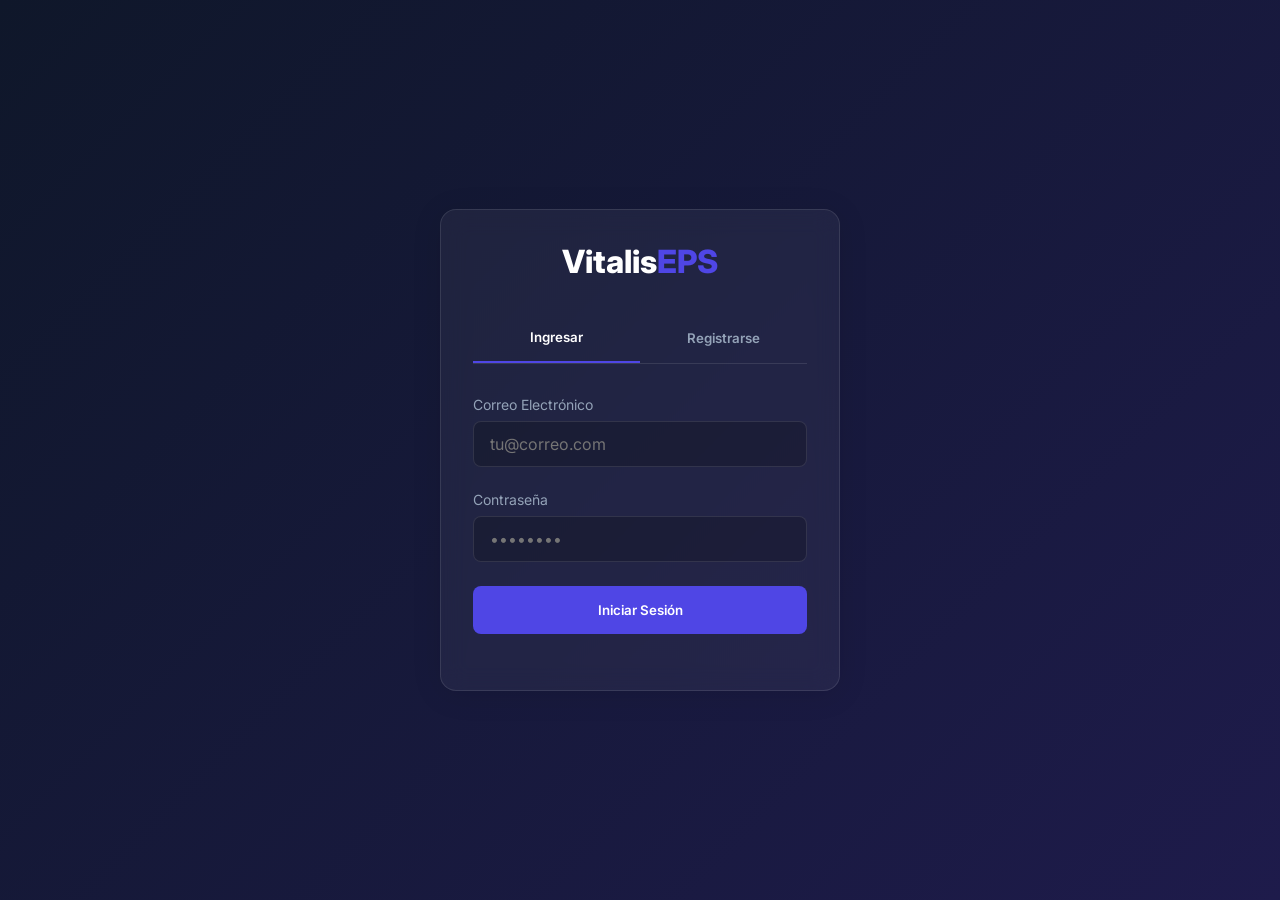
==== frontend/dashboard.html @ 6adc3991 "Commit inicial del sistema EPS - Frontend y Backend base" ====
<!DOCTYPE html>
<html lang="es">
<head>
    <meta charset="UTF-8">
    <meta name="viewport" content="width=device-width, initial-scale=1.0">
    <title>Dashboard - EPS Vitalis</title>
    <link href="https://fonts.googleapis.com/css2?family=Inter:wght@300;400;600;800&display=swap" rel="stylesheet">
    <link rel="stylesheet" href="style.css">
</head>
<body class="dashboard-body">
    <nav class="sidebar glass-panel">
        <h2 class="brand-title">Vitalis<span>EPS</span></h2>
        <p class="user-role" id="userRoleBadge">Rol</p>
        
        <ul class="nav-menu">
            <li><button onclick="showSection('inicio')" class="nav-btn active">Inicio</button></li>
            <li><button onclick="showSection('citas')" class="nav-btn">Mis Citas</button></li>
            <li><button onclick="showSection('historial')" class="nav-btn">Historial Clínico</button></li>
            <li><button onclick="showSection('facturas')" class="nav-btn">Facturación</button></li>
        </ul>
        
        <button onclick="logout()" class="btn-secondary logout-btn">Cerrar Sesión</button>
    </nav>

    <main class="main-content">
        <header class="top-header glass-panel">
            <h1 id="userGreeting">Bienvenido</h1>
        </header>

        <div class="content-area">
            
            <section id="sec-inicio" class="content-section active-section">
                <div class="cards-grid">
                    <div class="card glass-panel">
                        <h3>Próxima Cita</h3>
                        <p id="nextAppointment">No hay citas programadas.</p>
                    </div>
                    <div class="card glass-panel">
                        <h3>Estado de Cuenta</h3>
                        <p id="accountStatus">Al día</p>
                    </div>
                </div>
            </section>

            <section id="sec-citas" class="content-section hidden-section">
                <div class="glass-panel">
                    <h2>Agendar Nueva Cita</h2>
                    <form id="agendarCitaForm" class="grid-form">
                        <div class="input-group">
                            <label>Especialidad/Profesional</label>
                            <select id="selectProfesional" required>
                                <option value="">Cargando...</option>
                            </select>
                        </div>
                        <div class="input-group">
                            <label>Centro de Salud</label>
                            <select id="selectCentro" required>
                                <option value="">Cargando...</option>
                            </select>
                        </div>
                        <div class="input-group">
                            <label>Fecha y Hora</label>
                            <input type="datetime-local" id="citaFecha" required>
                        </div>
                        <button type="submit" class="btn-primary">Agendar</button>
                    </form>
                </div>
                
                <div class="glass-panel mt-20">
                    <h2>Historial de Citas</h2>
                    <ul id="listaCitas" class="data-list"></ul>
                </div>
            </section>

            <section id="sec-historial" class="content-section hidden-section">
                <div class="glass-panel">
                    <h2>Mi Historial Clínico</h2>
                    <ul id="listaHistorial" class="data-list"></ul>
                </div>
            </section>

            <section id="sec-facturas" class="content-section hidden-section">
                <div class="glass-panel">
                    <h2>Mis Facturas</h2>
                    <ul id="listaFacturas" class="data-list"></ul>
                </div>
            </section>

        </div>
    </main>
    <script src="app.js"></script>
    <script>
        // Check si está autenticado
        if (!localStorage.getItem('token')) {
            window.location.href = 'index.html';
        }
        initDashboard();
    </script>
</body>
</html>
---- frontend/style.css ----
:root {
    --primary: #4F46E5;
    --primary-hover: #4338CA;
    --bg-gradient-1: #0f172a;
    --bg-gradient-2: #1e1b4b;
    --glass-bg: rgba(255, 255, 255, 0.05);
    --glass-border: rgba(255, 255, 255, 0.1);
    --text-main: #f8fafc;
    --text-muted: #94a3b8;
    --success: #10b981;
    --danger: #ef4444;
}

* {
    margin: 0;
    padding: 0;
    box-sizing: border-box;
    font-family: 'Inter', sans-serif;
}

body {
    background: linear-gradient(135deg, var(--bg-gradient-1), var(--bg-gradient-2));
    color: var(--text-main);
    min-height: 100vh;
    overflow-x: hidden;
}

.glass-panel {
    background: var(--glass-bg);
    backdrop-filter: blur(12px);
    -webkit-backdrop-filter: blur(12px);
    border: 1px solid var(--glass-border);
    border-radius: 16px;
    padding: 2rem;
    box-shadow: 0 4px 30px rgba(0, 0, 0, 0.1);
}

/* AUTH PAGE */
.auth-container {
    display: flex;
    justify-content: center;
    align-items: center;
    min-height: 100vh;
}

.auth-container .glass-panel {
    width: 100%;
    max-width: 400px;
    animation: fadeIn 0.5s ease;
}

.brand-title {
    font-size: 2rem;
    font-weight: 800;
    text-align: center;
    margin-bottom: 2rem;
    color: #fff;
}

.brand-title span {
    color: var(--primary);
}

.tabs {
    display: flex;
    margin-bottom: 2rem;
    border-bottom: 1px solid var(--glass-border);
}

.tab-btn {
    flex: 1;
    background: none;
    border: none;
    color: var(--text-muted);
    padding: 1rem;
    cursor: pointer;
    font-weight: 600;
    transition: all 0.3s;
}

.tab-btn.active {
    color: #fff;
    border-bottom: 2px solid var(--primary);
}

.auth-form {
    display: none;
    flex-direction: column;
    gap: 1.5rem;
}

.auth-form.active-form {
    display: flex;
}

.input-group label {
    display: block;
    font-size: 0.875rem;
    margin-bottom: 0.5rem;
    color: var(--text-muted);
}

.input-group input, .input-group select {
    width: 100%;
    background: rgba(0,0,0,0.2);
    border: 1px solid var(--glass-border);
    padding: 0.75rem 1rem;
    border-radius: 8px;
    color: #fff;
    font-size: 1rem;
    transition: border 0.3s;
}

.input-group input:focus, .input-group select:focus {
    outline: none;
    border-color: var(--primary);
}

.btn-primary {
    background: var(--primary);
    color: white;
    border: none;
    padding: 1rem;
    border-radius: 8px;
    font-weight: 600;
    cursor: pointer;
    transition: background 0.3s;
}

.btn-primary:hover {
    background: var(--primary-hover);
}

.error-msg {
    color: var(--danger);
    font-size: 0.875rem;
    text-align: center;
}

.success-msg {
    color: var(--success);
    font-size: 0.875rem;
    text-align: center;
}

/* DASHBOARD */
.dashboard-body {
    display: flex;
}

.sidebar {
    width: 280px;
    height: 100vh;
    border-radius: 0;
    border-right: 1px solid var(--glass-border);
    border-top: none;
    border-bottom: none;
    border-left: none;
    position: fixed;
    display: flex;
    flex-direction: column;
}

.user-role {
    text-align: center;
    background: var(--primary);
    color: white;
    padding: 0.25rem 0.5rem;
    border-radius: 999px;
    font-size: 0.75rem;
    width: max-content;
    margin: 0 auto 2rem;
}

.nav-menu {
    list-style: none;
    flex: 1;
}

.nav-btn {
    width: 100%;
    background: none;
    border: none;
    color: var(--text-muted);
    text-align: left;
    padding: 1rem;
    border-radius: 8px;
    cursor: pointer;
    font-weight: 600;
    transition: all 0.3s;
    margin-bottom: 0.5rem;
}

.nav-btn:hover, .nav-btn.active {
    background: rgba(255,255,255,0.1);
    color: white;
}

.btn-secondary {
    background: rgba(255,255,255,0.1);
    color: white;
    border: none;
    padding: 1rem;
    border-radius: 8px;
    font-weight: 600;
    cursor: pointer;
}

.btn-secondary:hover {
    background: rgba(255,255,255,0.2);
}

.main-content {
    flex: 1;
    margin-left: 280px;
    padding: 2rem;
}

.top-header {
    margin-bottom: 2rem;
    padding: 1.5rem 2rem;
}

.content-section {
    display: none;
    animation: fadeIn 0.4s ease;
}

.content-section.active-section {
    display: block;
}

.cards-grid {
    display: grid;
    grid-template-columns: repeat(auto-fit, minmax(300px, 1fr));
    gap: 1.5rem;
}

.mt-20 {
    margin-top: 20px;
}

.data-list {
    list-style: none;
    margin-top: 1rem;
}

.data-list li {
    background: rgba(0,0,0,0.2);
    padding: 1rem;
    border-radius: 8px;
    margin-bottom: 0.5rem;
    border: 1px solid var(--glass-border);
}

@keyframes fadeIn {
    from { opacity: 0; transform: translateY(10px); }
    to { opacity: 1; transform: translateY(0); }
}
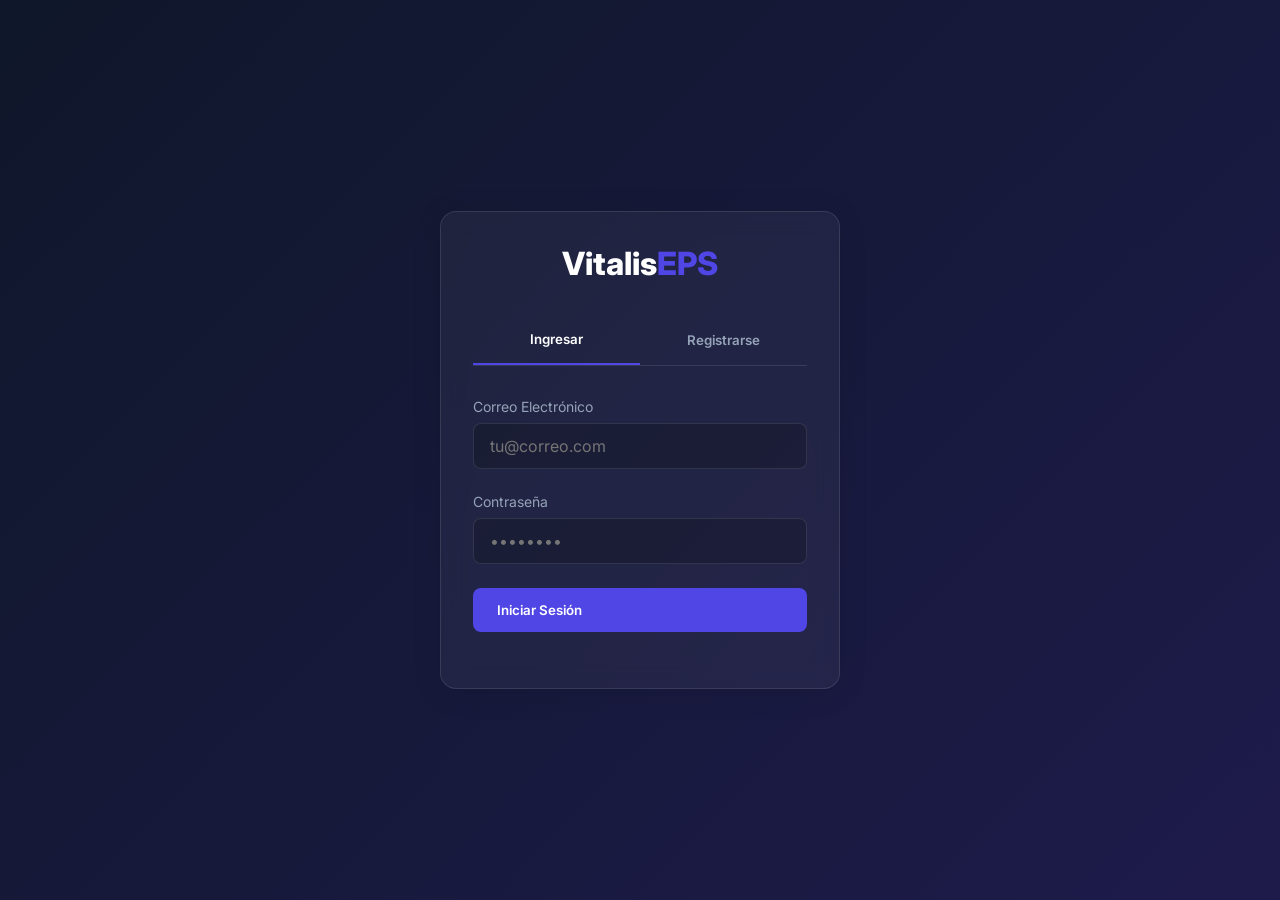
==== commit 022c21e1: "feat: implement user/medication editing and rich admin dashboard metrics" ====
--- a/frontend/dashboard.html
+++ b/frontend/dashboard.html
@@ -5,6 +5,7 @@
     <meta name="viewport" content="width=device-width, initial-scale=1.0">
     <title>Dashboard - EPS Vitalis</title>
     <link href="https://fonts.googleapis.com/css2?family=Inter:wght@300;400;600;800&display=swap" rel="stylesheet">
+    <link rel="stylesheet" href="https://cdnjs.cloudflare.com/ajax/libs/font-awesome/6.4.0/css/all.min.css">
     <link rel="stylesheet" href="style.css">
 </head>
 <body class="dashboard-body">
@@ -13,13 +14,28 @@
         <p class="user-role" id="userRoleBadge">Rol</p>
         
         <ul class="nav-menu">
-            <li><button onclick="showSection('inicio')" class="nav-btn active">Inicio</button></li>
-            <li><button onclick="showSection('citas')" class="nav-btn">Mis Citas</button></li>
-            <li><button onclick="showSection('historial')" class="nav-btn">Historial Clínico</button></li>
-            <li><button onclick="showSection('facturas')" class="nav-btn">Facturación</button></li>
+            <li><button onclick="showSection('inicio')" class="nav-btn active" id="nav-inicio"><i class="fa-solid fa-house"></i> Inicio</button></li>
+
+            <!-- Afiliado -->
+            <li class="afiliado-only"><button onclick="showSection('citas')" class="nav-btn" id="nav-citas"><i class="fa-solid fa-calendar-check"></i> Mis Citas</button></li>
+            <li class="afiliado-only"><button onclick="showSection('historial')" class="nav-btn" id="nav-historial"><i class="fa-solid fa-notes-medical"></i> Historial Clínico</button></li>
+            <li class="afiliado-only"><button onclick="showSection('facturas')" class="nav-btn" id="nav-facturas"><i class="fa-solid fa-file-invoice-dollar"></i> Facturación</button></li>
+            
+            <!-- Profesional -->
+            <li class="profesional-only" style="display:none;"><button onclick="showSection('agenda-doc')" class="nav-btn" id="nav-agenda-doc"><i class="fa-solid fa-calendar-day"></i> Mi Agenda</button></li>
+            <li class="profesional-only" style="display:none;"><button onclick="showSection('pacientes-doc')" class="nav-btn" id="nav-pacientes-doc"><i class="fa-solid fa-users"></i> Mis Pacientes</button></li>
+            
+            <!-- Admin -->
+            <li class="admin-only" style="display:none;">
+                <div class="nav-group-label"><i class="fa-solid fa-shield-halved"></i> Administración</div>
+            </li>
+            <li class="admin-only" style="display:none;"><button onclick="showSection('admin-resumen')" class="nav-btn" id="nav-admin-resumen"><i class="fa-solid fa-chart-line"></i> Resumen</button></li>
+            <li class="admin-only" style="display:none;"><button onclick="showSection('admin-usuarios')" class="nav-btn" id="nav-admin-usuarios"><i class="fa-solid fa-users-gear"></i> Gestión de Usuarios</button></li>
+            <li class="admin-only" style="display:none;"><button onclick="showSection('admin-profesionales')" class="nav-btn" id="nav-admin-profesionales"><i class="fa-solid fa-user-doctor"></i> Profesionales</button></li>
+            <li class="admin-only" style="display:none;"><button onclick="showSection('admin-medicamentos')" class="nav-btn" id="nav-admin-medicamentos"><i class="fa-solid fa-pills"></i> Medicamentos</button></li>
         </ul>
         
-        <button onclick="logout()" class="btn-secondary logout-btn">Cerrar Sesión</button>
+        <button onclick="logout()" class="btn-secondary logout-btn"><i class="fa-solid fa-right-from-bracket"></i> Cerrar Sesión</button>
     </nav>
 
     <main class="main-content">
@@ -29,6 +45,7 @@
 
         <div class="content-area">
             
+            <!-- INICIO -->
             <section id="sec-inicio" class="content-section active-section">
                 <div class="cards-grid">
                     <div class="card glass-panel">
@@ -42,21 +59,18 @@
                 </div>
             </section>
 
+            <!-- CITAS AFILIADO -->
             <section id="sec-citas" class="content-section hidden-section">
                 <div class="glass-panel">
                     <h2>Agendar Nueva Cita</h2>
                     <form id="agendarCitaForm" class="grid-form">
                         <div class="input-group">
                             <label>Especialidad/Profesional</label>
-                            <select id="selectProfesional" required>
-                                <option value="">Cargando...</option>
-                            </select>
+                            <select id="selectProfesional" required><option value="">Cargando...</option></select>
                         </div>
                         <div class="input-group">
                             <label>Centro de Salud</label>
-                            <select id="selectCentro" required>
-                                <option value="">Cargando...</option>
-                            </select>
+                            <select id="selectCentro" required><option value="">Cargando...</option></select>
                         </div>
                         <div class="input-group">
                             <label>Fecha y Hora</label>
@@ -65,13 +79,13 @@
                         <button type="submit" class="btn-primary">Agendar</button>
                     </form>
                 </div>
-                
                 <div class="glass-panel mt-20">
                     <h2>Historial de Citas</h2>
                     <ul id="listaCitas" class="data-list"></ul>
                 </div>
             </section>
 
+            <!-- HISTORIAL CLÍNICO -->
             <section id="sec-historial" class="content-section hidden-section">
                 <div class="glass-panel">
                     <h2>Mi Historial Clínico</h2>
@@ -79,6 +93,7 @@
                 </div>
             </section>
 
+            <!-- FACTURAS -->
             <section id="sec-facturas" class="content-section hidden-section">
                 <div class="glass-panel">
                     <h2>Mis Facturas</h2>
@@ -86,11 +101,343 @@
                 </div>
             </section>
 
+            <!-- AGENDA DOCTOR -->
+            <section id="sec-agenda-doc" class="content-section hidden-section">
+                <div class="glass-panel">
+                    <h2><i class="fa-solid fa-calendar-day"></i> Citas Pendientes</h2>
+                    <ul id="listaAgendaDoc" class="data-list"></ul>
+                </div>
+            </section>
+
+            <!-- PACIENTES DOCTOR -->
+            <section id="sec-pacientes-doc" class="content-section hidden-section">
+                <div class="glass-panel">
+                    <h2><i class="fa-solid fa-users"></i> Mis Pacientes</h2>
+                    <p class="text-muted" style="margin-bottom: 1rem; color: #94a3b8;">Selecciona un paciente para redactar historial o emitir receta.</p>
+                    <div class="input-group" style="max-width: 400px; margin-bottom: 1rem;">
+                        <select id="selectPacienteDoc" onchange="seleccionarPaciente()">
+                            <option value="">Seleccione Paciente...</option>
+                        </select>
+                    </div>
+
+                    <div id="panelAccionesPaciente" style="display:none; margin-top: 2rem;">
+                        <div class="cards-grid">
+                            <div class="card glass-panel" style="background: rgba(255,255,255,0.02)">
+                                <h3><i class="fa-solid fa-notes-medical"></i> Nuevo Historial</h3>
+                                <form id="formHistorialDoc" class="grid-form" style="margin-top: 1rem;">
+                                    <div class="input-group">
+                                        <label>Diagnóstico</label>
+                                        <textarea id="diagHistorial" required rows="3" style="width:100%; border-radius:8px; padding:0.75rem; background:rgba(0,0,0,0.2); border:1px solid var(--glass-border); color:#fff;"></textarea>
+                                    </div>
+                                    <div class="input-group">
+                                        <label>Tratamiento General</label>
+                                        <textarea id="tratHistorial" required rows="3" style="width:100%; border-radius:8px; padding:0.75rem; background:rgba(0,0,0,0.2); border:1px solid var(--glass-border); color:#fff;"></textarea>
+                                    </div>
+                                    <button type="submit" class="btn-primary" style="width: 100%;"><i class="fa-solid fa-save"></i> Guardar Historial</button>
+                                </form>
+                            </div>
+
+                            <div class="card glass-panel" style="background: rgba(255,255,255,0.02)">
+                                <h3><i class="fa-solid fa-prescription-bottle-medical"></i> Emitir Receta</h3>
+                                <p style="margin-bottom: 1rem; font-size: 0.85rem; color: #94a3b8;">(Requiere historial clínico previo en esta sesión)</p>
+                                <form id="formRecetaDoc" class="grid-form">
+                                    <div class="input-group">
+                                        <label>Medicamento</label>
+                                        <div style="display: flex; gap: 0.5rem;">
+                                            <select id="selectMedicamento" required style="flex: 1;"><option value="">Cargando catálogo...</option></select>
+                                            <button type="button" class="btn-secondary" onclick="document.getElementById('modalNuevoMed').style.display='flex'" style="padding: 0 1rem; font-size: 0.8rem;"><i class="fa-solid fa-plus"></i></button>
+                                        </div>
+                                    </div>
+                                    <div class="input-group">
+                                        <label>Indicaciones</label>
+                                        <textarea id="indReceta" required rows="3" style="width:100%; border-radius:8px; padding:0.75rem; background:rgba(0,0,0,0.2); border:1px solid var(--glass-border); color:#fff;"></textarea>
+                                    </div>
+                                    <button type="submit" class="btn-primary" style="width: 100%; background: #10b981;"><i class="fa-solid fa-file-prescription"></i> Guardar Receta</button>
+                                </form>
+                            </div>
+                            
+                            <div class="card glass-panel" style="background: rgba(255,255,255,0.02)">
+                                <h3><i class="fa-solid fa-user-doctor"></i> Remitir Paciente</h3>
+                                <p style="margin-bottom: 1rem; font-size: 0.85rem; color: #94a3b8;">Agendar nueva cita con especialista</p>
+                                <form id="formRemisionDoc" class="grid-form">
+                                    <div class="input-group">
+                                        <label>Especialidad/Profesional</label>
+                                        <select id="selectProfRemision" required><option value="">Cargando...</option></select>
+                                    </div>
+                                    <div class="input-group">
+                                        <label>Centro de Salud</label>
+                                        <select id="selectCentroRemision" required><option value="">Cargando...</option></select>
+                                    </div>
+                                    <div class="input-group">
+                                        <label>Fecha y Hora</label>
+                                        <input type="datetime-local" id="fechaRemision" required>
+                                    </div>
+                                    <button type="submit" class="btn-primary" style="width: 100%;"><i class="fa-solid fa-calendar-plus"></i> Agendar Remisión</button>
+                                </form>
+                            </div>
+                        </div>
+                    </div>
+                </div>
+            </section>
+
+            <!-- MODAL NUEVO MEDICAMENTO (Profesional) -->
+            <div id="modalNuevoMed" class="modal-overlay">
+                <div class="modal-box glass-panel">
+                    <h3><i class="fa-solid fa-pills"></i> Añadir Medicamento</h3>
+                    <form id="formNuevoMed" style="margin-top: 1rem;">
+                        <div class="input-group" style="margin-bottom: 1rem;">
+                            <label>Nombre del Medicamento</label>
+                            <input type="text" id="nuevoMedNombre" required>
+                        </div>
+                        <div class="input-group" style="margin-bottom: 1rem;">
+                            <label>Descripción</label>
+                            <input type="text" id="nuevoMedDesc" required>
+                        </div>
+                        <div class="input-group" style="margin-bottom: 1rem;">
+                            <label>Dosis Recomendada Estándar</label>
+                            <input type="text" id="nuevoMedDosis" required placeholder="Ej: 500mg cada 8 horas">
+                        </div>
+                        <div style="display: flex; gap: 1rem; margin-top: 1.5rem;">
+                            <button type="button" class="btn-secondary" style="flex:1;" onclick="document.getElementById('modalNuevoMed').style.display='none'">Cancelar</button>
+                            <button type="submit" class="btn-primary" style="flex:1;">Guardar</button>
+                        </div>
+                    </form>
+                </div>
+            </div>
+
+            <!-- ===================== ADMIN SECTIONS ===================== -->
+
+            <!-- ADMIN: RESUMEN -->
+            <section id="sec-admin-resumen" class="content-section hidden-section">
+                <div class="admin-stats-grid">
+                    <div class="stat-card glass-panel">
+                        <div class="stat-icon" style="background: linear-gradient(135deg,#4F46E5,#7C3AED)"><i class="fa-solid fa-users"></i></div>
+                        <div class="stat-info">
+                            <span class="stat-label">Total Usuarios</span>
+                            <span class="stat-value" id="totalUsuarios">0</span>
+                        </div>
+                    </div>
+                    <div class="stat-card glass-panel">
+                        <div class="stat-icon" style="background: linear-gradient(135deg,#10b981,#059669)"><i class="fa-solid fa-user-shield"></i></div>
+                        <div class="stat-info">
+                            <span class="stat-label">Afiliados Activos</span>
+                            <span class="stat-value" id="totalAfiliados">0</span>
+                        </div>
+                    </div>
+                    <div class="stat-card glass-panel">
+                        <div class="stat-icon" style="background: linear-gradient(135deg,#B45309,#F59E0B)"><i class="fa-solid fa-user-doctor"></i></div>
+                        <div class="stat-info">
+                            <span class="stat-label">Profesionales</span>
+                            <span class="stat-value" id="totalProfesionales">0</span>
+                        </div>
+                    </div>
+                    <div class="stat-card glass-panel">
+                        <div class="stat-icon" style="background: linear-gradient(135deg,#BE123C,#F43F5E)"><i class="fa-solid fa-pills"></i></div>
+                        <div class="stat-info">
+                            <span class="stat-label">Medicamentos</span>
+                            <span class="stat-value" id="totalMedicamentos">0</span>
+                        </div>
+                    </div>
+                    <div class="stat-card glass-panel">
+                        <div class="stat-icon" style="background: linear-gradient(135deg,#06b6d4,#0891b2)"><i class="fa-solid fa-calendar"></i></div>
+                        <div class="stat-info">
+                            <span class="stat-label">Total Citas</span>
+                            <span class="stat-value" id="totalCitas">0</span>
+                        </div>
+                    </div>
+                    <div class="stat-card glass-panel">
+                        <div class="stat-icon" style="background: linear-gradient(135deg,#3b82f6,#2563eb)"><i class="fa-solid fa-calendar-day"></i></div>
+                        <div class="stat-info">
+                            <span class="stat-label">Citas Programadas</span>
+                            <span class="stat-value" id="citasProgramadas">0</span>
+                        </div>
+                    </div>
+                    <div class="stat-card glass-panel">
+                        <div class="stat-icon" style="background: linear-gradient(135deg,#10b981,#047857)"><i class="fa-solid fa-calendar-check"></i></div>
+                        <div class="stat-info">
+                            <span class="stat-label">Citas Completadas</span>
+                            <span class="stat-value" id="citasCompletadas">0</span>
+                        </div>
+                    </div>
+                </div>
+                
+                <div class="glass-panel mt-20">
+                    <h2><i class="fa-solid fa-clock-rotate-left"></i> Citas Recientes</h2>
+                    <div id="tablaResumenCitas" class="admin-table-wrap"></div>
+                </div>
+
+                <div class="glass-panel mt-20">
+                    <h2><i class="fa-solid fa-list-ul"></i> Todos los Usuarios</h2>
+                    <div id="tablaResumenUsuarios" class="admin-table-wrap"></div>
+                </div>
+            </section>
+
+            <!-- ADMIN: GESTIÓN DE USUARIOS -->
+            <section id="sec-admin-usuarios" class="content-section hidden-section">
+                <div class="glass-panel mb-20">
+                    <div class="section-header-row">
+                        <h2><i class="fa-solid fa-users-gear"></i> Gestión de Usuarios</h2>
+                        <button class="btn-primary btn-sm" onclick="toggleFormNuevoUsuario()">
+                            <i class="fa-solid fa-user-plus"></i> Nuevo Usuario
+                        </button>
+                    </div>
+
+                    <div id="formNuevoUsuarioWrap" class="collapsible-form" style="display:none;">
+                        <div class="form-divider"></div>
+                        <form id="formNuevoUsuario" class="inline-form">
+                            <div class="input-group">
+                                <label>Nombre Completo</label>
+                                <input type="text" id="nuUsuNombre" required placeholder="Ej: Dr. Juan Pérez">
+                            </div>
+                            <div class="input-group">
+                                <label>Email</label>
+                                <input type="email" id="nuUsuEmail" required placeholder="usuario@eps.com">
+                            </div>
+                            <div class="input-group">
+                                <label>Contraseña</label>
+                                <input type="password" id="nuUsuPassword" required placeholder="Contraseña segura">
+                            </div>
+                            <div class="input-group">
+                                <label>Rol</label>
+                                <select id="nuUsuRol" required>
+                                    <option value="AFILIADO">Afiliado</option>
+                                    <option value="PROFESIONAL">Profesional</option>
+                                    <option value="ADMINISTRATIVO">Administrativo</option>
+                                </select>
+                            </div>
+                            <button type="submit" class="btn-primary" style="align-self:flex-end;">
+                                <i class="fa-solid fa-save"></i> Crear Usuario
+                            </button>
+                        </form>
+                        <p id="msgNuevoUsuario" class="form-msg"></p>
+                    </div>
+                </div>
+
+                <div class="glass-panel">
+                    <div class="table-search-row">
+                        <input type="text" id="buscarUsuario" placeholder="🔍 Buscar usuario por nombre o email..." oninput="filtrarTablaUsuarios()" class="search-input">
+                    </div>
+                    <div id="tablaUsuarios" class="admin-table-wrap"></div>
+                </div>
+            </section>
+
+            <!-- ADMIN: PROFESIONALES -->
+            <section id="sec-admin-profesionales" class="content-section hidden-section">
+                <div class="glass-panel">
+                    <h2><i class="fa-solid fa-user-doctor"></i> Directorio de Profesionales</h2>
+                    <div class="table-search-row">
+                        <input type="text" id="buscarProfesional" placeholder="🔍 Buscar por nombre o especialidad..." oninput="filtrarTablaProfesionales()" class="search-input">
+                    </div>
+                    <div id="tablaProfesionales" class="admin-table-wrap"></div>
+                </div>
+            </section>
+
+            <!-- ADMIN: MEDICAMENTOS -->
+            <section id="sec-admin-medicamentos" class="content-section hidden-section">
+                <div class="glass-panel mb-20">
+                    <div class="section-header-row">
+                        <h2><i class="fa-solid fa-pills"></i> Catálogo de Medicamentos</h2>
+                        <button class="btn-primary btn-sm" onclick="toggleFormNuevoMed()">
+                            <i class="fa-solid fa-plus"></i> Nuevo Medicamento
+                        </button>
+                    </div>
+
+                    <div id="formNuevoMedAdminWrap" class="collapsible-form" style="display:none;">
+                        <div class="form-divider"></div>
+                        <form id="formNuevoMedAdmin" class="inline-form">
+                            <div class="input-group">
+                                <label>Nombre</label>
+                                <input type="text" id="adminMedNombre" required placeholder="Ej: Ibuprofeno 400mg">
+                            </div>
+                            <div class="input-group">
+                                <label>Descripción</label>
+                                <input type="text" id="adminMedDesc" required placeholder="Categoría o uso principal">
+                            </div>
+                            <div class="input-group">
+                                <label>Dosis Recomendada</label>
+                                <input type="text" id="adminMedDosis" required placeholder="Ej: 1 tableta cada 8 horas">
+                            </div>
+                            <button type="submit" class="btn-primary" style="align-self:flex-end;">
+                                <i class="fa-solid fa-save"></i> Agregar
+                            </button>
+                        </form>
+                        <p id="msgNuevoMed" class="form-msg"></p>
+                    </div>
+                </div>
+
+                <div class="glass-panel">
+                    <div class="table-search-row">
+                        <input type="text" id="buscarMedicamento" placeholder="🔍 Buscar medicamento..." oninput="filtrarTablaMedicamentos()" class="search-input">
+                    </div>
+                    <div id="tablaMedicamentos" class="admin-table-wrap"></div>
+                </div>
+            </section>
+
         </div>
     </main>
+
+    <!-- MODAL EDITAR USUARIO -->
+    <div id="modalEditUsuario" class="modal-overlay">
+        <div class="modal-box glass-panel">
+            <h3><i class="fa-solid fa-user-pen"></i> Editar Usuario</h3>
+            <form id="formEditUsuario" style="margin-top: 1rem;">
+                <input type="hidden" id="editUsuId">
+                <div class="input-group" style="margin-bottom: 1rem;">
+                    <label>Nombre Completo</label>
+                    <input type="text" id="editUsuNombre" required>
+                </div>
+                <div class="input-group" style="margin-bottom: 1rem;">
+                    <label>Email</label>
+                    <input type="email" id="editUsuEmail" required>
+                </div>
+                <div class="input-group" style="margin-bottom: 1rem;">
+                    <label>Contraseña (dejar en blanco para conservar actual)</label>
+                    <input type="password" id="editUsuPassword" placeholder="Nueva contraseña o vacío">
+                </div>
+                <div class="input-group" style="margin-bottom: 1rem;">
+                    <label>Rol</label>
+                    <select id="editUsuRol" required>
+                        <option value="AFILIADO">Afiliado</option>
+                        <option value="PROFESIONAL">Profesional</option>
+                        <option value="ADMINISTRATIVO">Administrativo</option>
+                    </select>
+                </div>
+                <div style="display: flex; gap: 1rem; margin-top: 1.5rem;">
+                    <button type="button" class="btn-secondary" style="flex:1;" onclick="cerrarModalEditarUsuario()">Cancelar</button>
+                    <button type="submit" class="btn-primary" style="flex:1;">Guardar</button>
+                </div>
+            </form>
+        </div>
+    </div>
+
+    <!-- MODAL EDITAR MEDICAMENTO -->
+    <div id="modalEditMedicamento" class="modal-overlay">
+        <div class="modal-box glass-panel">
+            <h3><i class="fa-solid fa-pills"></i> Editar Medicamento</h3>
+            <form id="formEditMedicamento" style="margin-top: 1rem;">
+                <input type="hidden" id="editMedId">
+                <div class="input-group" style="margin-bottom: 1rem;">
+                    <label>Nombre del Medicamento</label>
+                    <input type="text" id="editMedNombre" required>
+                </div>
+                <div class="input-group" style="margin-bottom: 1rem;">
+                    <label>Descripción</label>
+                    <input type="text" id="editMedDesc" required>
+                </div>
+                <div class="input-group" style="margin-bottom: 1rem;">
+                    <label>Dosis Recomendada Estándar</label>
+                    <input type="text" id="editMedDosis" required placeholder="Ej: 500mg cada 8 horas">
+                </div>
+                <div style="display: flex; gap: 1rem; margin-top: 1.5rem;">
+                    <button type="button" class="btn-secondary" style="flex:1;" onclick="cerrarModalEditarMedicamento()">Cancelar</button>
+                    <button type="submit" class="btn-primary" style="flex:1;">Guardar</button>
+                </div>
+            </form>
+        </div>
+    </div>
+
     <script src="app.js"></script>
     <script>
-        // Check si está autenticado
         if (!localStorage.getItem('token')) {
             window.location.href = 'index.html';
         }
--- a/frontend/style.css
+++ b/frontend/style.css
@@ -9,6 +9,7 @@
     --text-muted: #94a3b8;
     --success: #10b981;
     --danger: #ef4444;
+    --warning: #F59E0B;
 }
 
 * {
@@ -25,6 +26,7 @@
     overflow-x: hidden;
 }
 
+/* ===================== GLASSMORPHISM ===================== */
 .glass-panel {
     background: var(--glass-bg);
     backdrop-filter: blur(12px);
@@ -35,7 +37,7 @@
     box-shadow: 0 4px 30px rgba(0, 0, 0, 0.1);
 }
 
-/* AUTH PAGE */
+/* ===================== AUTH PAGE ===================== */
 .auth-container {
     display: flex;
     justify-content: center;
@@ -57,9 +59,7 @@
     color: #fff;
 }
 
-.brand-title span {
-    color: var(--primary);
-}
+.brand-title span { color: var(--primary); }
 
 .tabs {
     display: flex;
@@ -83,15 +83,8 @@
     border-bottom: 2px solid var(--primary);
 }
 
-.auth-form {
-    display: none;
-    flex-direction: column;
-    gap: 1.5rem;
-}
-
-.auth-form.active-form {
-    display: flex;
-}
+.auth-form { display: none; flex-direction: column; gap: 1.5rem; }
+.auth-form.active-form { display: flex; }
 
 .input-group label {
     display: block;
@@ -100,7 +93,8 @@
     color: var(--text-muted);
 }
 
-.input-group input, .input-group select {
+.input-group input,
+.input-group select {
     width: 100%;
     background: rgba(0,0,0,0.2);
     border: 1px solid var(--glass-border);
@@ -111,42 +105,60 @@
     transition: border 0.3s;
 }
 
-.input-group input:focus, .input-group select:focus {
+.input-group input:focus,
+.input-group select:focus,
+.input-group textarea:focus {
     outline: none;
     border-color: var(--primary);
+    box-shadow: 0 0 0 3px rgba(79, 70, 229, 0.2);
 }
 
 .btn-primary {
     background: var(--primary);
     color: white;
     border: none;
-    padding: 1rem;
+    padding: 0.9rem 1.5rem;
     border-radius: 8px;
     font-weight: 600;
     cursor: pointer;
-    transition: background 0.3s;
+    transition: background 0.3s, transform 0.15s;
+    display: inline-flex;
+    align-items: center;
+    gap: 0.5rem;
 }
 
 .btn-primary:hover {
     background: var(--primary-hover);
-}
-
-.error-msg {
-    color: var(--danger);
+    transform: translateY(-1px);
+}
+
+.btn-danger {
+    background: var(--danger);
+    color: white;
+    border: none;
+    padding: 0.4rem 0.85rem;
+    border-radius: 6px;
+    font-size: 0.8rem;
+    font-weight: 600;
+    cursor: pointer;
+    transition: background 0.2s, transform 0.15s;
+    display: inline-flex;
+    align-items: center;
+    gap: 0.4rem;
+}
+
+.btn-danger:hover { background: #c0392b; transform: translateY(-1px); }
+
+.btn-sm {
+    padding: 0.5rem 1rem;
     font-size: 0.875rem;
-    text-align: center;
-}
-
-.success-msg {
-    color: var(--success);
-    font-size: 0.875rem;
-    text-align: center;
-}
-
-/* DASHBOARD */
-.dashboard-body {
-    display: flex;
-}
+}
+
+.error-msg { color: var(--danger); font-size: 0.875rem; text-align: center; }
+.success-msg { color: var(--success); font-size: 0.875rem; text-align: center; }
+
+/* ===================== DASHBOARD LAYOUT ===================== */
+.dashboard-body { display: flex; }
 
 .sidebar {
     width: 280px;
@@ -159,6 +171,7 @@
     position: fixed;
     display: flex;
     flex-direction: column;
+    overflow-y: auto;
 }
 
 .user-role {
@@ -169,13 +182,23 @@
     border-radius: 999px;
     font-size: 0.75rem;
     width: max-content;
-    margin: 0 auto 2rem;
-}
-
-.nav-menu {
-    list-style: none;
-    flex: 1;
-}
+    margin: 0 auto 1.5rem;
+}
+
+.nav-group-label {
+    font-size: 0.7rem;
+    font-weight: 700;
+    text-transform: uppercase;
+    letter-spacing: 0.08em;
+    color: var(--text-muted);
+    padding: 0.5rem 1rem 0.25rem;
+    margin-top: 0.5rem;
+    display: flex;
+    align-items: center;
+    gap: 0.4rem;
+}
+
+.nav-menu { list-style: none; flex: 1; }
 
 .nav-btn {
     width: 100%;
@@ -183,17 +206,23 @@
     border: none;
     color: var(--text-muted);
     text-align: left;
-    padding: 1rem;
+    padding: 0.75rem 1rem;
     border-radius: 8px;
     cursor: pointer;
     font-weight: 600;
-    transition: all 0.3s;
-    margin-bottom: 0.5rem;
+    font-size: 0.9rem;
+    transition: all 0.25s;
+    margin-bottom: 0.25rem;
+    display: flex;
+    align-items: center;
+    gap: 0.6rem;
 }
 
 .nav-btn:hover, .nav-btn.active {
-    background: rgba(255,255,255,0.1);
-    color: white;
+    background: rgba(79, 70, 229, 0.2);
+    color: white;
+    border-left: 3px solid var(--primary);
+    padding-left: calc(1rem - 3px);
 }
 
 .btn-secondary {
@@ -204,47 +233,42 @@
     border-radius: 8px;
     font-weight: 600;
     cursor: pointer;
-}
-
-.btn-secondary:hover {
-    background: rgba(255,255,255,0.2);
-}
-
-.main-content {
-    flex: 1;
-    margin-left: 280px;
-    padding: 2rem;
-}
-
-.top-header {
-    margin-bottom: 2rem;
-    padding: 1.5rem 2rem;
-}
-
-.content-section {
-    display: none;
-    animation: fadeIn 0.4s ease;
-}
-
-.content-section.active-section {
-    display: block;
-}
-
+    transition: background 0.3s;
+    display: inline-flex;
+    align-items: center;
+    gap: 0.5rem;
+}
+
+.btn-secondary:hover { background: rgba(255,255,255,0.2); }
+
+.logout-btn {
+    margin-top: auto;
+    width: 100%;
+    justify-content: center;
+}
+
+.main-content { flex: 1; margin-left: 280px; padding: 2rem; }
+
+.top-header { margin-bottom: 2rem; padding: 1.5rem 2rem; }
+
+.content-section { display: none; animation: fadeIn 0.4s ease; }
+.content-section.active-section { display: block; }
+.hidden-section { display: none; }
+
+/* ===================== CARDS & GRID ===================== */
 .cards-grid {
     display: grid;
     grid-template-columns: repeat(auto-fit, minmax(300px, 1fr));
     gap: 1.5rem;
 }
 
-.mt-20 {
-    margin-top: 20px;
-}
-
-.data-list {
-    list-style: none;
-    margin-top: 1rem;
-}
-
+.card { transition: transform 0.3s, box-shadow 0.3s; }
+.card:hover { transform: translateY(-5px); box-shadow: 0 10px 40px rgba(0, 0, 0, 0.2); }
+
+.mt-20 { margin-top: 20px; }
+.mb-20 { margin-bottom: 20px; }
+
+.data-list { list-style: none; margin-top: 1rem; }
 .data-list li {
     background: rgba(0,0,0,0.2);
     padding: 1rem;
@@ -253,7 +277,179 @@
     border: 1px solid var(--glass-border);
 }
 
+/* ===================== ADMIN STATS ===================== */
+.admin-stats-grid {
+    display: grid;
+    grid-template-columns: repeat(auto-fit, minmax(200px, 1fr));
+    gap: 1.5rem;
+    margin-bottom: 0;
+}
+
+.stat-card {
+    display: flex;
+    align-items: center;
+    gap: 1.2rem;
+    padding: 1.5rem;
+    transition: transform 0.3s, box-shadow 0.3s;
+}
+
+.stat-card:hover { transform: translateY(-4px); box-shadow: 0 12px 35px rgba(0,0,0,0.25); }
+
+.stat-icon {
+    width: 54px;
+    height: 54px;
+    border-radius: 14px;
+    display: flex;
+    align-items: center;
+    justify-content: center;
+    font-size: 1.3rem;
+    color: white;
+    flex-shrink: 0;
+}
+
+.stat-info { display: flex; flex-direction: column; }
+.stat-label { font-size: 0.8rem; color: var(--text-muted); font-weight: 500; }
+.stat-value { font-size: 2rem; font-weight: 800; color: #fff; line-height: 1.1; }
+
+/* ===================== ADMIN TABLES ===================== */
+.section-header-row {
+    display: flex;
+    align-items: center;
+    justify-content: space-between;
+    flex-wrap: wrap;
+    gap: 1rem;
+    margin-bottom: 0;
+}
+
+.section-header-row h2 { margin-bottom: 0; }
+
+.form-divider {
+    border: none;
+    border-top: 1px solid var(--glass-border);
+    margin: 1.5rem 0;
+}
+
+.collapsible-form { animation: fadeIn 0.3s ease; }
+
+.inline-form {
+    display: grid;
+    grid-template-columns: repeat(auto-fit, minmax(200px, 1fr));
+    gap: 1rem;
+    align-items: end;
+}
+
+.table-search-row {
+    margin-bottom: 1.2rem;
+}
+
+.search-input {
+    width: 100%;
+    max-width: 400px;
+    background: rgba(0,0,0,0.25);
+    border: 1px solid var(--glass-border);
+    padding: 0.65rem 1rem;
+    border-radius: 8px;
+    color: #fff;
+    font-size: 0.95rem;
+    transition: border 0.3s;
+}
+
+.search-input:focus {
+    outline: none;
+    border-color: var(--primary);
+    box-shadow: 0 0 0 3px rgba(79, 70, 229, 0.2);
+}
+
+.admin-table-wrap { overflow-x: auto; }
+
+.admin-table {
+    width: 100%;
+    border-collapse: collapse;
+    font-size: 0.9rem;
+}
+
+.admin-table thead tr {
+    border-bottom: 1px solid var(--glass-border);
+}
+
+.admin-table th {
+    text-align: left;
+    padding: 0.75rem 1rem;
+    font-size: 0.75rem;
+    font-weight: 700;
+    text-transform: uppercase;
+    letter-spacing: 0.06em;
+    color: var(--text-muted);
+}
+
+.admin-table td {
+    padding: 0.9rem 1rem;
+    border-bottom: 1px solid rgba(255,255,255,0.04);
+    vertical-align: middle;
+}
+
+.admin-table tbody tr {
+    transition: background 0.2s;
+}
+
+.admin-table tbody tr:hover {
+    background: rgba(255,255,255,0.04);
+}
+
+.admin-table tbody tr:last-child td { border-bottom: none; }
+
+.role-badge {
+    padding: 0.2rem 0.65rem;
+    border-radius: 999px;
+    font-size: 0.72rem;
+    font-weight: 700;
+    text-transform: uppercase;
+    letter-spacing: 0.05em;
+}
+
+.role-ADMINISTRATIVO { background: rgba(79,70,229,0.25); color: #a5b4fc; }
+.role-PROFESIONAL    { background: rgba(245,158,11,0.25); color: #fcd34d; }
+.role-AFILIADO       { background: rgba(16,185,129,0.25); color: #6ee7b7; }
+
+.form-msg {
+    margin-top: 0.75rem;
+    font-size: 0.85rem;
+    font-weight: 600;
+}
+
+.empty-state {
+    text-align: center;
+    padding: 3rem 1rem;
+    color: var(--text-muted);
+}
+
+.empty-state i { font-size: 2.5rem; margin-bottom: 1rem; opacity: 0.4; }
+
+/* ===================== MODALS ===================== */
+.modal-overlay {
+    display: none;
+    position: fixed;
+    top: 0; left: 0;
+    width: 100%; height: 100%;
+    background: rgba(0,0,0,0.6);
+    backdrop-filter: blur(4px);
+    z-index: 1000;
+    justify-content: center;
+    align-items: center;
+}
+
+.modal-box {
+    width: 90%;
+    max-width: 450px;
+    background: var(--bg-gradient-1) !important;
+    animation: fadeIn 0.25s ease;
+}
+
+/* ===================== GRID FORM ===================== */
+.grid-form { display: flex; flex-direction: column; gap: 1rem; margin-top: 1rem; }
+
+/* ===================== ANIMATIONS ===================== */
 @keyframes fadeIn {
     from { opacity: 0; transform: translateY(10px); }
-    to { opacity: 1; transform: translateY(0); }
-}
+    to   { opacity: 1; transform: translateY(0); }
+}
